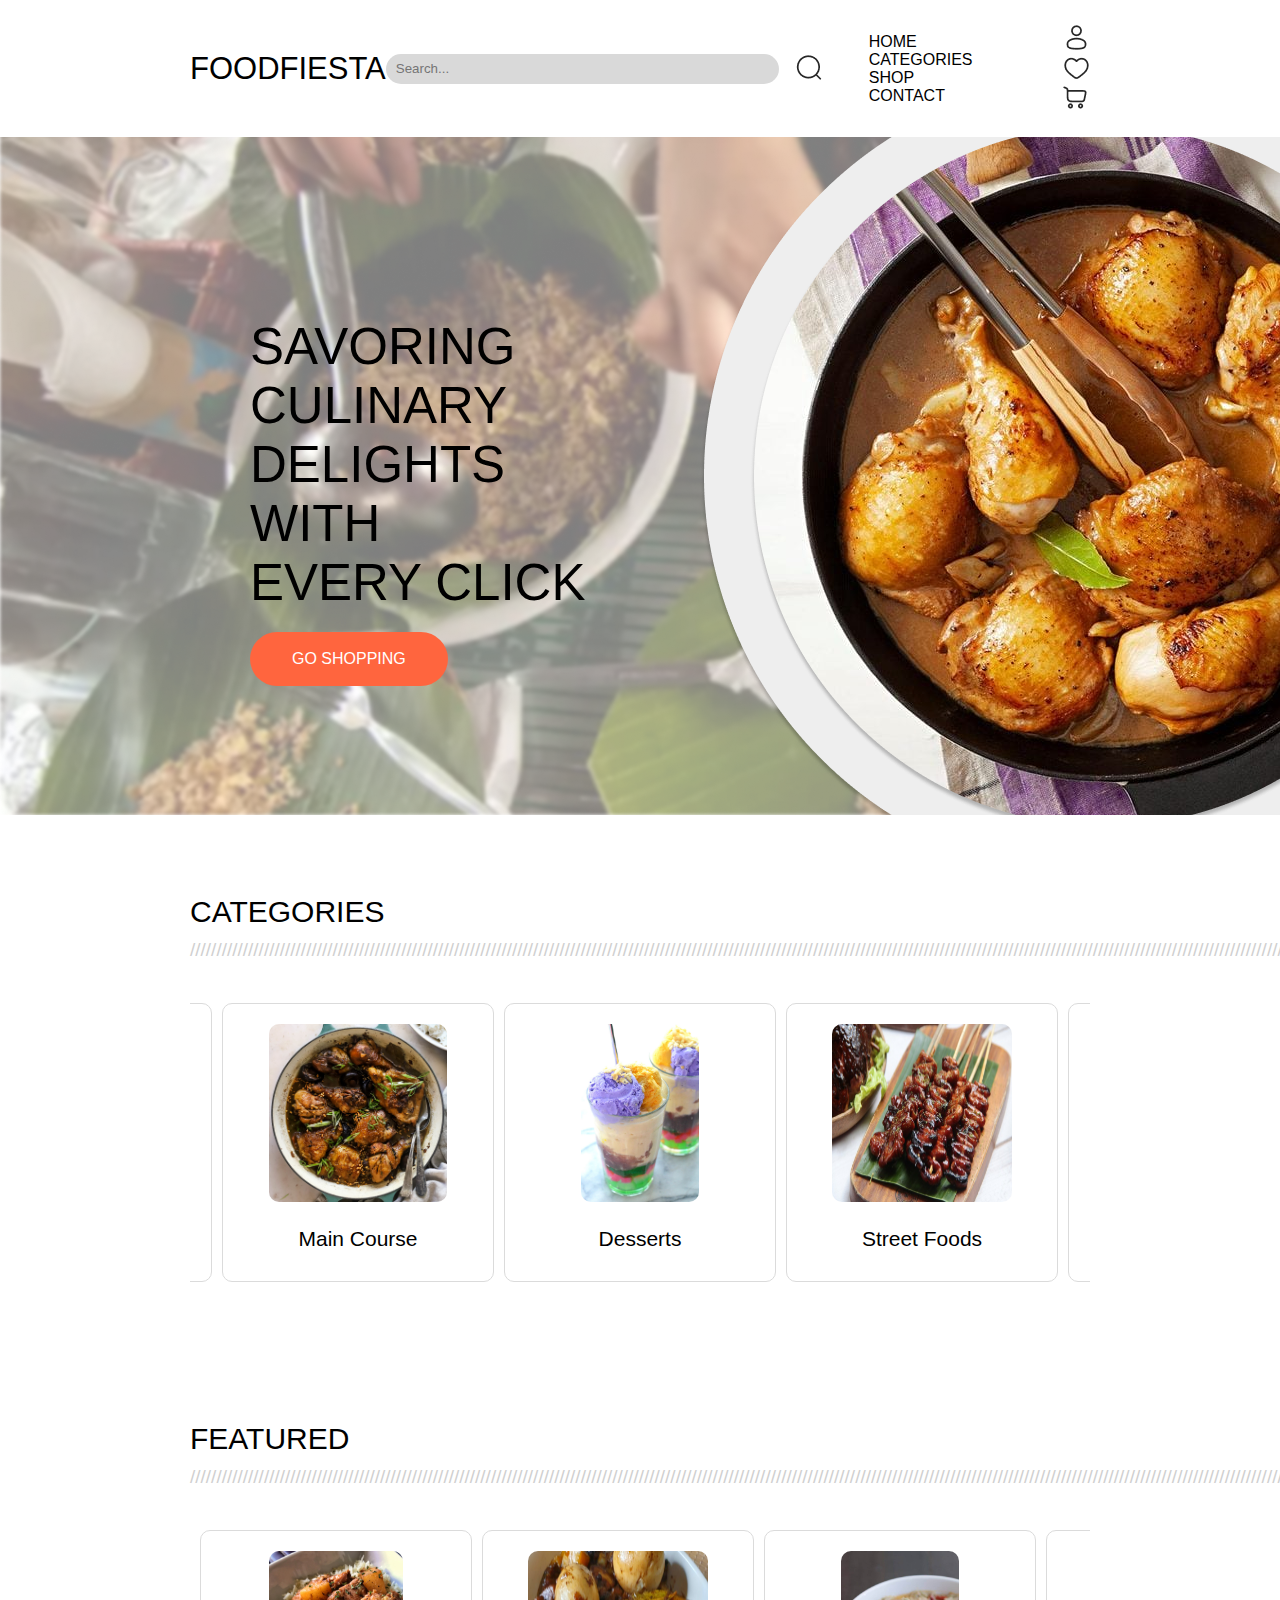
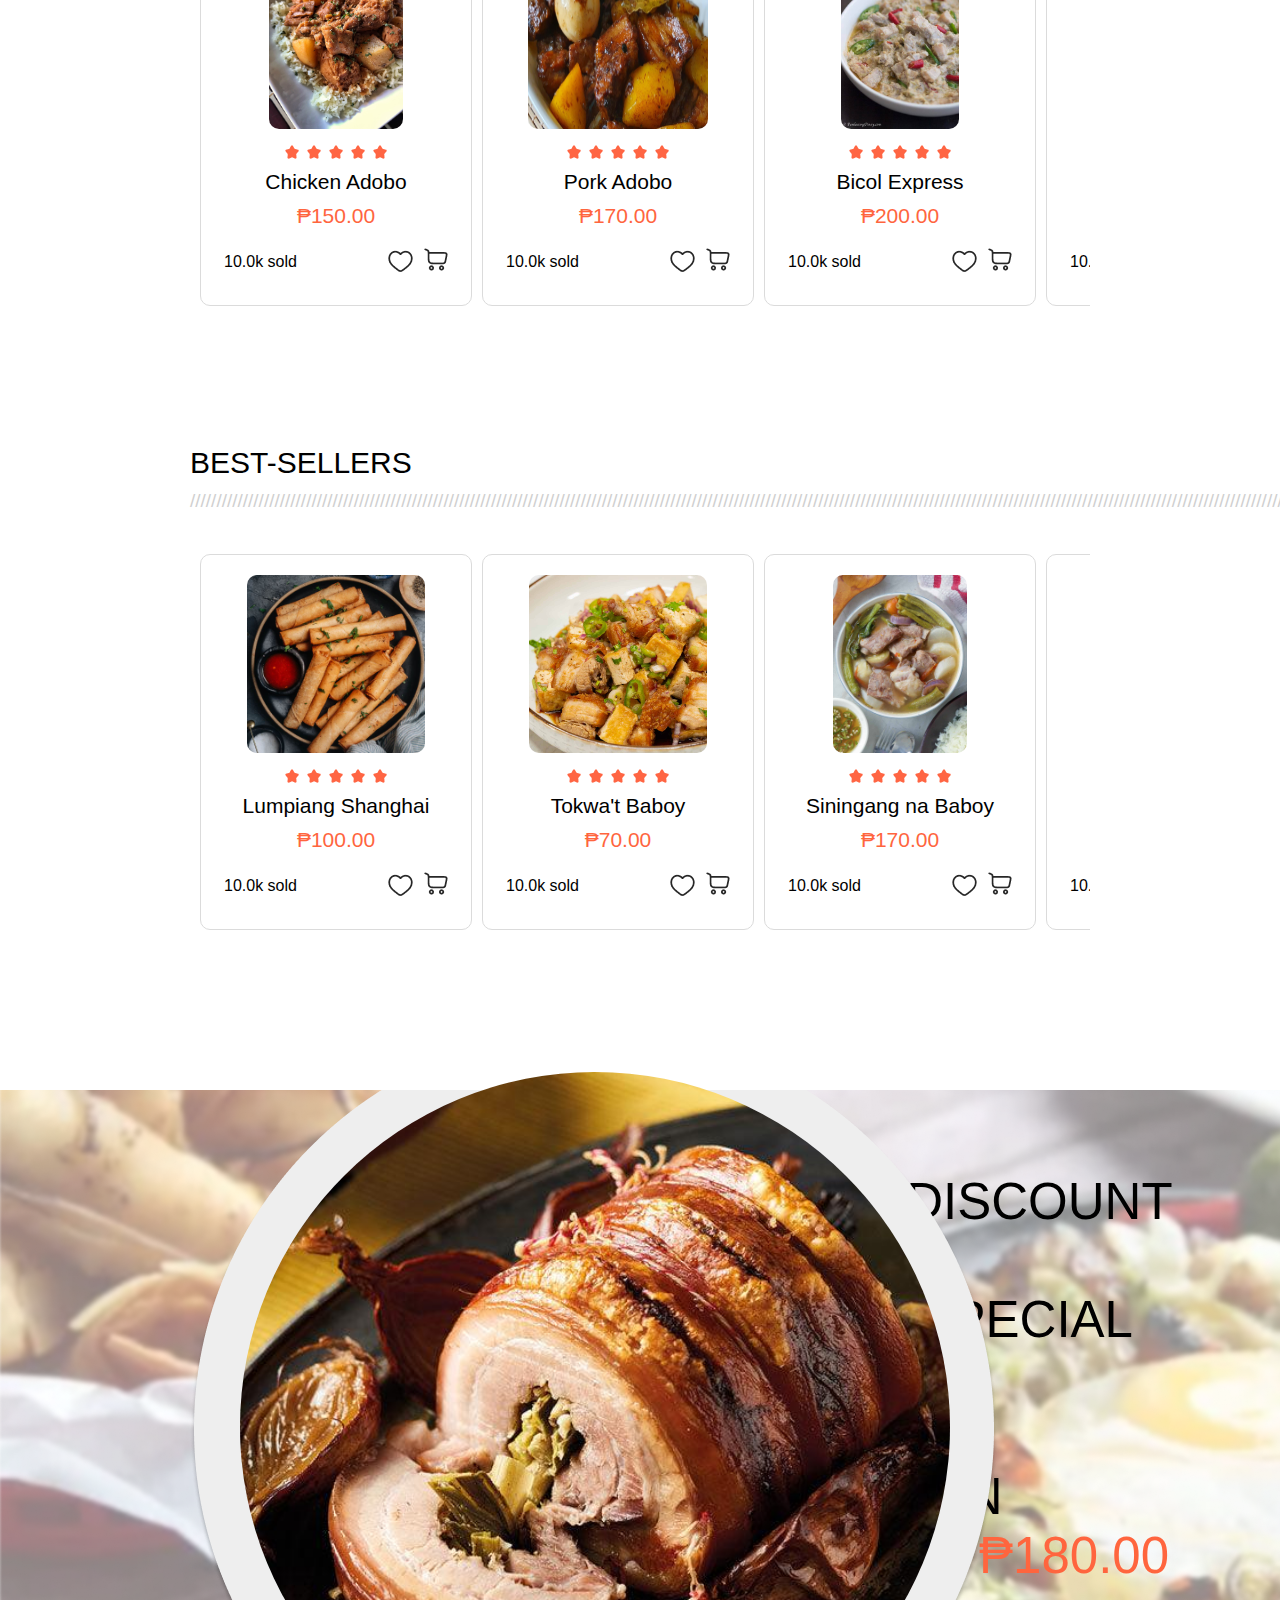
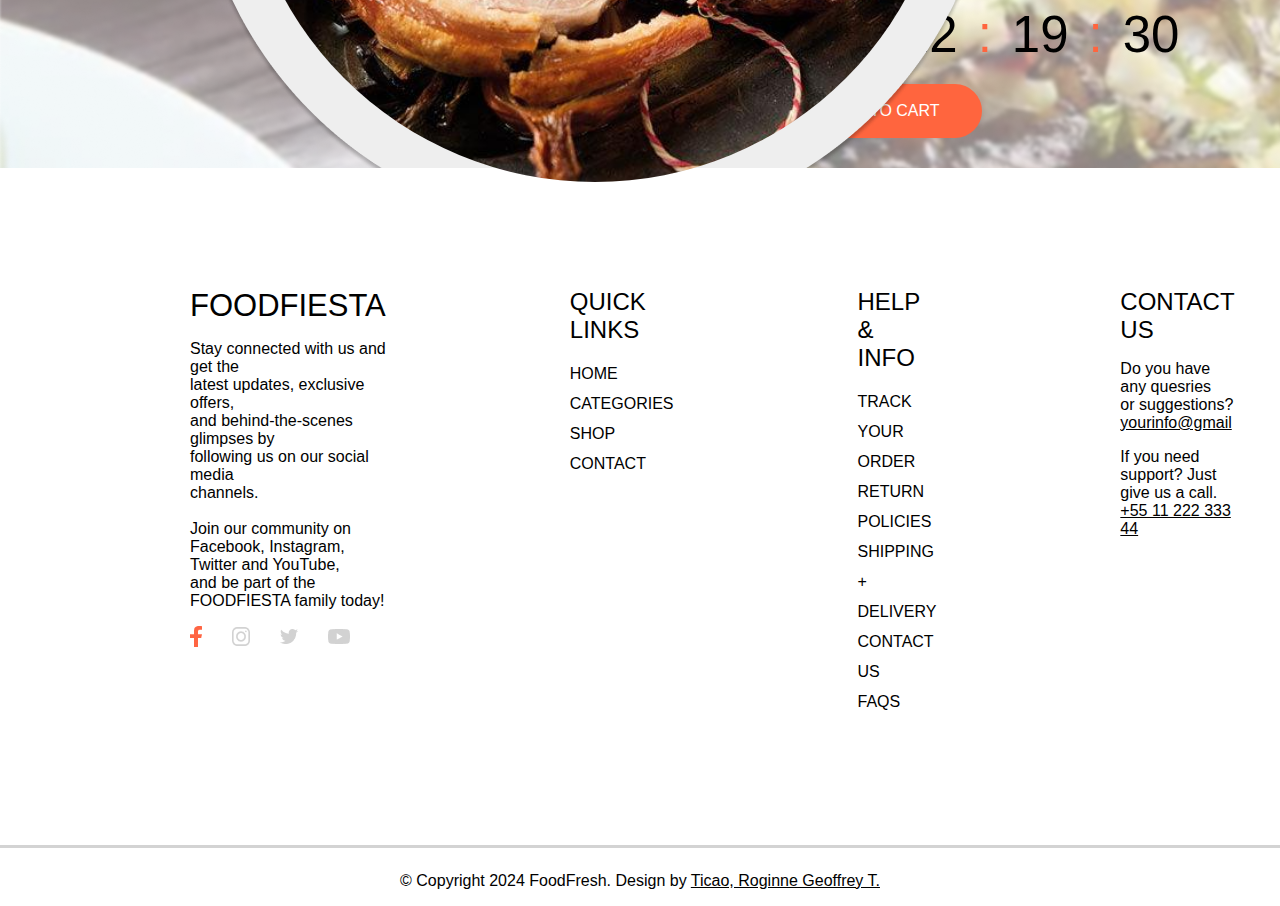
==== index.html @ 88f3a6f5 "Add files via upload" ====
<!DOCTYPE html>
<html lang="en">
<head>
    <meta charset="UTF-8">
    <meta name="viewport" content="width=device-width, initial-scale=1.0">
    <title>FoodFiesta/Homepage - Ticao</title>

    <link rel="stylesheet" href="HomePage.css">
</head>

<body>
	<nav class="navbar">
		<div class="navdiv">
			<div class="logo"><a href="index.html"><b>FOOD</b>FIESTA</a></div>
				<div class = "search-bar">
					<input type="text" placeholder="Search..." name="search" class="search-input">
					<button type="submit" class = "search-Button">
						<img src="ECommerce Assets\magnifier.png" alt="searchButton">
					</button>
				</div>
				<ul class="navLinks">
					<li><a href="index.html">HOME</a></li>
					<li><a href="#Categories">CATEGORIES</a></li>
					<li><a href="Shop.html">SHOP</a></li>
					<li><a href="#Contact">CONTACT</a></li>
				</ul>

		<div class = "buttons">
			<ul>
				<a href="UserAccount.html">
					<img src="ECommerce Assets\userAccount.png" alt="userButton">
				</a>
				<a href="Heart.html">
					<img src="ECommerce Assets\heart.png" alt="heartButton">
				</a>
				<a href="Cart.html">
					<img src="ECommerce Assets\add to cart.png" alt="cartButton">
				</a>
			</ul>
		</div>
		</div>
	</nav>

	<div class="container">
		<div class="banner">
			<div class="text">
				<p>SAVORING CULINARY<br>DELIGHTS WITH<br>EVERY CLICK</p>
				<a href= "Shop.html" class="goShopping">GO SHOPPING</a>
				
			</div>
			<div class="plate-container">
				<img src="ECommerce Assets\white circle.png" class="whiteCircle" alt="whiteCircle">
				<img src="ECommerce Assets\manok.png" class="plate-style" alt="plate" id="rotating">
			</div>
		</div>
	</div>
	
	<div class="scrollables" >
		<section class="padding" id = "Categories">
			<p>CATEGORIES <span class="slashes">////////////////////////////////////////////////////////////////////////////////////////////////////////////////////////////////////////////////////////////////////////////////////////////////////////////////////////////////////////////////////////////////</span></p>
				<span class="slides categories">
					<a href="Shop.html#appetizers" id = "pop">
						<div>
							<img src="ECommerce Assets\APPETIZER\lumpiang-shanghai.jpg"  class="images">
							<p class = "names">Appetizers</p>
							<div class="popup">
								<b>APPETIZERS</b>
								Explore a vibrant array of<br>
								Filipino appetizers, each bite<br>
								offering a burst of flavor and<br>
								tradition, perfect for tantalizing<br>
								your taste buds.
							</div>
						</div>
					</a>
					<a href="Shop.html#mainCourse" id = "pop">
						<div>
							<img src="ECommerce Assets\MAIN COURSE\chicken-adobo.jpeg"  class="images">
							<p class = "names">Main Course</p>
							<div class="popup">
								<b>MAIN COURSE</b>
								Indulge in the rich and comforting<br>
								flavors of Filipino main courses,<br>
								where every dish is a celebration of<br>
								home-cooked goodness and culinary<br>
								heritage, ensuring a satisfying dining<br>
								experience.
							</div>
						</div>
					</a>
					<a href="Shop.html#desserts" id = pop>
						<div>
							<img src="ECommerce Assets\DESSERTS\halo-halo.jpg"  class="images">
							<p class = "names">Desserts</p>
							<div class="popup">
								<b>DESSERTS</b>
								Treat yourself to delightful<br>
								Filipino desserts, where every spoonful<br>
								is a journey through sweetness and<br>
								creativity, adding a touch of indulgence<br>
								to your day.
							</div>
						</div>
					</a>
					<a href="Shop.html#streetFoods" id = "pop">
						<div>
							<img src="ECommerce Assets\STREET FOODS\isaw.jpg" class="images">
							<p class = "names">Street Foods</p>
							<div class="popup">
								<b>STREET FOODS</b>
								Experience the lively world of Filipino<br>
								street foods, where each bite offers a<br>
								savory adventure through bustling markets<br>
								and flavorful delights, perfect for<br>
								satisfying your cravings on the go.
							</div>
						</div>
					</a>
					<a href="Shop.html#specialties" id = "pop">
						<div>
							<img src="ECommerce Assets\SPECIALTIES\bicol-express.jpg"  class="images">
							<p class = "names">Specialties</p>
							<div class="popup">
								<b>SPECIALTIES</b>
								Explore Filipino culinary delights with<br>
								our specialties, each offering a taste of<br>
								the diverse flavors and textures that<br>
								define the cuisine of the Philippines.
							</div>
						</div>
					</a>
				</span>
		</section>
		<section class="padding">
			<p>FEATURED<span class="slashes">//////////////////////////////////////////////////////////////////////////////////////////////////////////////////////////////////////////////////////////////////////////////////////////////////////////////////////////////////////////////////////////////////////</span></p>
				<span class="slides horizontalScrolling">
					<div>
						<img src="ECommerce Assets\SPECIALTIES\chicken-adobo.jpeg" class="images">
						<img src="ECommerce Assets\stars.png" class="stars">
						<p class = "names">Chicken Adobo</p>
						<p class = "prices">₱150.00</p>
						<p class="soldWithCart">
							10.0k sold
							<img src="ECommerce Assets/heart.png" class="wishlist">
							<a href = "Cart.html"><img src="ECommerce Assets\add to cart.png"></a>
						</p>
					</div>
					<div>
						<img src="ECommerce Assets\SPECIALTIES\pork-adobo.jpg" class="images">
						<img src="ECommerce Assets\stars.png" class="stars">
						<p class = "names">Pork Adobo</p>
						<p class = "prices">₱170.00</p>
						<p class="soldWithCart">
							10.0k sold
							<img src="ECommerce Assets/heart.png" class="wishlist">
							<a href = "Cart.html"><img src="ECommerce Assets\add to cart.png"></a>
						</p>
					</div>
					<div>
						<img src="ECommerce Assets\SPECIALTIES\bicol-express.jpg" class="images">
						<img src="ECommerce Assets\stars.png" class="stars">
						<p class = "names">Bicol Express</p>
						<p class = "prices">₱200.00</p>
						<p class="soldWithCart">
							10.0k sold
							<img src="ECommerce Assets/heart.png" class="wishlist">
							<a href = "Cart.html"><img src="ECommerce Assets\add to cart.png"></a>
						</p>
					</div>
					<div>
						<img src="ECommerce Assets\SPECIALTIES\laing.jpg" class="images">
						<img src="ECommerce Assets\stars.png" class="stars">
						<p class = "names">Laing</p>
						<p class = "prices">₱180.00</p>
						<p class="soldWithCart">
							10.0k sold
							<img src="ECommerce Assets/heart.png" class="wishlist">
							<a href = "Cart.html"><img src="ECommerce Assets\add to cart.png"></a>
						</p>
					</div>
					<div>
						<img src="ECommerce Assets\SPECIALTIES\lechon-kawali.jpg" class="images">
						<img src="ECommerce Assets\stars.png" class="stars">
						<p class = "names">Lechon Kawali</p>
						<p class = "prices">₱230.00</p>
						<p class="soldWithCart">
							10.0k sold
							<img src="ECommerce Assets/heart.png" class="wishlist">
							<a href = "Cart.html"><img src="ECommerce Assets\add to cart.png"></a>
						</p>
					</div>
					<div>
						<img src="ECommerce Assets\SPECIALTIES\chicken-adobo.jpeg" class="images">
						<img src="ECommerce Assets\stars.png" class="stars">
						<p class = "names">Chicken Adobo</p>
						<p class = "prices">₱150.00</p>
						<p class="soldWithCart">
							10.0k sold
							<img src="ECommerce Assets/heart.png" class="wishlist">
							<a href = "Cart.html"><img src="ECommerce Assets\add to cart.png"></a>
						</p>
					</div>
					<div>
						<img src="ECommerce Assets\SPECIALTIES\pork-adobo.jpg" class="images">
						<img src="ECommerce Assets\stars.png" class="stars">
						<p class = "names">Pork Adobo</p>
						<p class = "prices">₱170.00</p>
						<p class="soldWithCart">
							10.0k sold
							<img src="ECommerce Assets/heart.png" class="wishlist">
							<a href = "Cart.html"><img src="ECommerce Assets\add to cart.png"></a>
						</p>
					</div>
					<div>
						<img src="ECommerce Assets\SPECIALTIES\bicol-express.jpg" class="images">
						<img src="ECommerce Assets\stars.png" class="stars">
						<p class = "names">Bicol Express</p>
						<p class = "prices">₱200.00</p>
						<p class="soldWithCart">
							10.0k sold
							<img src="ECommerce Assets/heart.png" class="wishlist">
							<a href = "Cart.html"><img src="ECommerce Assets\add to cart.png"></a>
						</p>
					</div>
					<div>
						<img src="ECommerce Assets\SPECIALTIES\laing.jpg" class="images">
						<img src="ECommerce Assets\stars.png" class="stars">
						<p class = "names">Laing</p>
						<p class = "prices">₱180.00</p>
						<p class="soldWithCart">
							10.0k sold
							<img src="ECommerce Assets/heart.png" class="wishlist">
							<a href = "Cart.html"><img src="ECommerce Assets\add to cart.png"></a>
						</p>
					</div>
					<div>
						<img src="ECommerce Assets\SPECIALTIES\lechon-kawali.jpg" class="images">
						<img src="ECommerce Assets\stars.png" class="stars">
						<p class = "names">Lechon Kawali</p>
						<p class = "prices">₱230.00</p>
						<p class="soldWithCart">
							10.0k sold
							<img src="ECommerce Assets/heart.png" class="wishlist">
							<a href = "Cart.html"><img src="ECommerce Assets\add to cart.png"></a>
						</p>
					</div>
				</span>
		</section>

		<section class="padding">
			<p>BEST-SELLERS <span class="slashes">///////////////////////////////////////////////////////////////////////////////////////////////////////////////////////////////////////////////////////////////////////////////////////////////////////////////////////////////////////////////////////////</span></p>
				<span class="slides horizontalScrolling">
					<div>
						<img src="ECommerce Assets\APPETIZER\lumpiang-shanghai.jpg" class="images">
						<img src="ECommerce Assets\stars.png" class="stars">
						<p class = "names">Lumpiang Shanghai</p>
						<p class = "prices">₱100.00</p>
						<p class="soldWithCart">
							10.0k sold
							<img src="ECommerce Assets/heart.png" class="wishlist">
							<a href = "Cart.html"><img src="ECommerce Assets\add to cart.png"></a>
						</p>
					</div>
					<div>
						<img src="ECommerce Assets\APPETIZER\tokwat-baboy.jpg"  class="images">
						<img src="ECommerce Assets\stars.png" class="stars">
						<p class = "names">Tokwa't Baboy</p>
						<p class = "prices">₱70.00</p>
						<p class="soldWithCart">
							10.0k sold
							<img src="ECommerce Assets/heart.png" class="wishlist">
							<a href = "Cart.html"><img src="ECommerce Assets\add to cart.png"></a>
						</p>
					</div>
					<div>
						<img src="ECommerce Assets\MAIN COURSE\sinigang-baboy.jpg"  class="images">
						<img src="ECommerce Assets\stars.png" class="stars">
						<p class = "names">Siningang na Baboy</p>
						<p class = "prices">₱170.00</p>
						<p class="soldWithCart">
							10.0k sold
							<img src="ECommerce Assets/heart.png" class="wishlist">
							<a href = "Cart.html"><img src="ECommerce Assets\add to cart.png"></a>
						</p>
					</div>
					<div>
						<img src="ECommerce Assets\MAIN COURSE\kare-kare.jpg"  class="images">
						<img src="ECommerce Assets\stars.png" class="stars">
						<p class = "names">Kare-Kare</p>
						<p class = "prices">₱200.00</p>
						<p class="soldWithCart">
							10.0k sold
							<img src="ECommerce Assets/heart.png" class="wishlist">
							<a href = "Cart.html"><img src="ECommerce Assets\add to cart.png"></a>
						</p>
					</div>
					<div>
						<img src="ECommerce Assets\DESSERTS\halo-halo.jpg" class="images">
						<img src="ECommerce Assets\stars.png" class="stars">
						<p class = "names">Halo-halo</p>
						<p class = "prices">₱100.00</p>
						<p class="soldWithCart">
							10.0k sold
							<img src="ECommerce Assets/heart.png" class="wishlist">
							<a href = "Cart.html"><img src="ECommerce Assets\add to cart.png"></a>
						</p>
					</div>
					<div>
						<img src="ECommerce Assets\DESSERTS\leche-flan.jpg"  class="images">
						<img src="ECommerce Assets\stars.png" class="stars">
						<p class = "names">Leche flan</p>
						<p class = "prices">70.00</p>
						<p class="soldWithCart">
							10.0k sold
							<img src="ECommerce Assets/heart.png" class="wishlist">
							<a href = "Cart.html"><img src="ECommerce Assets\add to cart.png"></a>
						</p>
					</div>
					<div>
						<img src="ECommerce Assets\STREET FOODS\isaw.jpg"  class="images">
						<img src="ECommerce Assets\stars.png" class="stars">
						<p class = "names">Isaw</p>
						<p class = "prices">₱15.00 (per skewer)</p>
						<p class="soldWithCart">
							10.0k sold
							<img src="ECommerce Assets/heart.png" class="wishlist">
							<a href = "Cart.html"><img src="ECommerce Assets\add to cart.png"></a>
						</p>
					</div>
					<div>
						<img src="ECommerce Assets\STREET FOODS\fishball.jpg"  class="images">
						<img src="ECommerce Assets\stars.png" class="stars">
						<p class = "names">Fish balls</p>
						<p class = "prices">₱10.00 (per skewer)</p>
						<p class="soldWithCart">
							10.0k sold
							<img src="ECommerce Assets/heart.png" class="wishlist">
							<a href = "Cart.html"><img src="ECommerce Assets\add to cart.png"></a>
						</p>
					</div>
				</span>
		</section>
	</div>

	<div class="container">
		<div class="banner discount">
			<div class="plate-container">
				<img src="ECommerce Assets\white circle.png" class="whiteCircle" alt="whiteCircle">
				<img src="ECommerce Assets\MAIN COURSE\lechon.jpg" class="discount-plate" alt="plate" id="rotating">
			</div>
			<div class="text discountText">
				<p>30% DISCOUNT ON<br>OUR SPECIAL DISH<br><br>
					<b>LECHON</b><br>
					<span class="originalPrice">₱200.00</span><span class="discountedPrice">₱180.00</span>
					</p>
				<p class = "countdown">21<span class = "orangeColons">:</span>22<span class = "orangeColons">:</span>19<span class = "orangeColons">:</span>30</p>
				<a href="Cart.html" class="goShopping">ADD TO CART</a>
			</div>
		</div>

		<footer class = "foot">
			<div>
				<div class="logo"><a href="#"><b>FOOD</b>FIESTA</a></div>
				<p>Stay connected with us and get the<br>
					latest updates, exclusive offers,<br>
					and behind-the-scenes glimpses by<br>
					following us on our social media<br>
					channels.<br><br>
					Join our community on<br>
					Facebook, Instagram, Twitter and YouTube,<br>
					and be part of the FOODFIESTA family today!</p>
					<img src="ECommerce Assets\Newsletter & Socials.png" alt="socialMediaIcons">
			</div>
			<div class="quickLinks">
				<h2>QUICK LINKS</h2>
					<a href="index.html">HOME</a>
					<a href="index.html#Categories">CATEGORIES</a>
					<a href="Shop.html">SHOP</a>
					<a href="#Contact">CONTACT</a>
			</div>
			<div class="quickLinks">
				<h2>HELP & INFO</h2>
					<a href="#TrackYourOrder">TRACK YOUR ORDER</a>
					<a href="#ReturnPolicies">RETURN POLICIES</a>
					<a href="#Shipping+Delivery">SHIPPING + DELIVERY</a>
					<a href="#ContactUs">CONTACT US</a>
					<a href="#Faqs">FAQS</a>
			</div>

			<div class="contactSection">
				<h2>CONTACT US</h2>
					<p>Do you have any quesries<br>
						or suggestions?<br>
						<a href="#yourinfo@gmail.com"><u>yourinfo@gmail</u></a>
					</p>

					<p>If you need support? Just<br>
						give us a call.<br>
						<a href="#LandlineNumber"><u>+55 11 222 333 44</u></a>
					</p>
			</div>
		</footer>

		<div class = "copyright">
			<hr>
			<p>© Copyright 2024 FoodFresh. Design by <a href="#author">Ticao, Roginne Geoffrey T.</a></p>
		</div>
	</div>

</body>


</html>
---- HomePage.css ----
*{
    text-decoration: none;
    scroll-behavior: smooth;
}


body {
    background-color: white;
    margin: 0;
    padding: 0;
    font-family: Montserrat, sans-serif;
}

.navbar{
    padding-right: 15px;
    padding-left: 15px;
    padding: 8px 190px;
}

.navdiv{
    display: flex;
    align-items: center;
    justify-content: space-between;
}

.logo a{
    font-size: 31px;
    color: rgb(0, 0, 0);
    letter-spacing: 9%;
    font-weight:300;
    transition: 0.3s ease;
}

.logo a:hover {
    color:rgb(255, 101, 62);
}

.navLinks li{
    list-style: none;
    display: inline-block;
    padding-right: 50px;
}

.navLinks li a{
    color: rgb(0, 0, 0);
    font-size: 16px;
    transition: 0.3s ease;
    letter-spacing: 9%;
}

.navLinks li a:hover {
    padding: 5px;
    border-radius: 25px;
    background-color: rgb(255, 101, 62);
}

.search-bar {
    display: flex;
    justify-content: center;
    align-items: center;
    gap: 10px;
}

.search-input {
    letter-spacing: 6%;
    border-radius: 25px;
    padding: 10px;
    width: 373px;
    height: 10px;
    border: none;
    background-color: rgb(217, 217, 217);
    font-family: Montserrat, sans-serif;
}

.search-input:focus {
    outline: none;
}


.buttons img {
    margin-right: 20px;
    transition: 0.3s ease;
}

.buttons img:hover {
    filter: invert(1);
    background-color: rgb(0, 154, 193);
    padding: 2px;
    border-radius: 50px;
}

.search-Button {
    text-decoration: none;
    border: none;
    background: none;
    cursor: pointer;
    transition: 0.3s ease;
}

.search-Button:hover {
    color: rgb(208, 208, 208);
}

.container {
    display: flex;
    flex-direction: column;
}

.banner {
    font-weight:300;
    width: 100%;
    height: 678px;
    background-image: url('ECommerce Assets/first image.png');
    background-repeat: no-repeat;
    display: flex;
    flex-direction: row;
    padding: 0 190px;
    box-sizing: border-box;
}

.text {
    font-size: 51px;
    letter-spacing: 6%;
    display: flex;
    justify-content: center;
    align-items: flex-start;
    padding: 0px 60px;
    flex-direction: column;
    position: relative;
    flex: 1;
}

.text p {
    margin-bottom: 20px;
}

.goShopping {
    display: block;
    background-color: rgb(255, 101, 62);
    padding: 18px 42px;
    border-radius: 200px;
    font-size: 16px;
    letter-spacing: 9%;
    text-decoration: none;
    color: white;
    transition: 0.3s ease;
}

.goShopping:hover {
    padding: 25px 50px;
    font-size: 20px;
}

.plate-container {
    position: relative;
    width: 500px;
    height: 500px;
    z-index: 2;
    flex: 1;
}

.whiteCircle {
    position: absolute;
    z-index: 1;
}

.plate-style {
    position: absolute;
    left: 50px;
    z-index: 2;
}

.discount-plate {
    position: absolute;
    left: 50px;
    top: -18px;
    height: 710px;
    width: 710px;
    z-index: 3;
    border-radius: 50%;
    
}

#rotating {
    animation: rotate 30s linear infinite;
}

@keyframes rotate {
    from {
        transform: rotate(360deg);
    } to {
        transform: rotate(0deg);
    }
}
.scrollables {
    font-weight:300;
    display: flex;
    flex-direction: column;
    padding: 50px 190px;
    letter-spacing: 6%;
    font-size: 30px;
}

.padding {
    padding-bottom: 100px;
}

.slashes {
    color: rgb(208, 208, 208);
    letter-spacing: 6%;
    font-size: 19px;
    display: inline-block;
    align-items: center;
    justify-content: center;
}

.slides {
    display: flex;
    gap: 10px;
    padding: 10px;
    box-sizing: border-box;
    justify-content: center;
    align-items: center;
    overflow-x: auto;
    white-space: nowrap;  /* Added this line */
}

.slides div {
    min-width: 250px;  /* Changed from width to min-width */
    background-color: white;
    border: 1px solid rgb(219, 219, 219);
    display: flex;
    justify-content: center;
    align-items: center;
    flex-direction: column;
    border-radius: 10px;
    padding: 20px 10px;
    transition: 0.3s ease;
}


.images {
    max-width: 180px;
    height: 178px;
    border-radius: 10px;
}

.names{
    display: flex;
    font-size: 21px;
    margin: 25px 0;
    color: black;
}

.stars {
    padding-top: 15px;
    width: 104px;
    height: 16px;
    transition: 0.3s ease;
}

.soldWithCart {
    display: flex;
    font-size: 16px;
    gap: 10px;
    align-items: center;
}

.wishlist {
    margin-left: 80px;
}

.soldWithCart img {
    transition: 0.3s ease;
}

.slides div:hover {
    background-color: rgb(255, 101, 62);
    p {
        color: white;
    }
    .stars {
        filter: grayscale(1) brightness(1000%);
    }
    .soldWithCart img {
        filter: invert(1);
    }
}

.soldWithCart img:hover {
    background-color: rgb(122, 255, 255);
    border-radius: 50px;
    padding: 5px;
}

.categories p {
    padding-bottom: 10px;
    margin-bottom: 0;
}

.horizontalScrolling {
    justify-content: flex-start;
    box-sizing: border-box;

    .prices {
        margin-top: 0;
    }
    
    p {
        margin: 10px 0;
    }
}

.prices {
    display: flex;
    color: rgb(255, 101, 62);
    font-size: 21px;
    margin-top: 10px;
}

/*discount banner*/
.discount {
    background-image: url('ECommerce Assets/second image of home page.png');
}

.discountText {
    left: 150px;
}

.orangeColons {
    color: rgb(255, 101, 62);
    padding: 0 20px;
}

.originalPrice {
    text-decoration: line-through 2px;
    padding-right: 40px;
    font-size: 40px;
    color: gray;
}

.discountedPrice {
    color: rgb(255, 101, 62);
}

.countdown {
    font-weight: 500;
    margin-top: 0;
    margin-bottom: 20px;
}

.foot {
    display: flex;
    flex-direction: row;
    padding: 0px 190px;
    margin: 120px 0;
    gap: 184px;
    justify-content: flex-start;
    
    a:hover {
        color: rgb(255, 101, 62);
    }
}

.quickLinks {
    text-decoration: none;
    list-style-type: none;
    h2 {
        margin-top: 0;
        margin-bottom: 15px;
        font-weight: 300;
    }
}

.quickLinks a {
    display: flex;
    color: black;
    line-height: 30px;
    transition: 0.3s ease;
}

.contactSection {
    color: black;

    h2 {
        margin-top: 0;
        margin-bottom: 15px;
        font-weight: 300;
        text-decoration: none;
    }

    a {
        text-decoration: underline;
        color: black;
    }
}

.copyright {
    display: flex;
    justify-content: center;
    align-items: center;
    flex-direction: column;
    

    hr {
        width: 100%;
        height: 3px;
        border: none;
        background-color: lightgray;
    }
    
    a {
        text-decoration: underline;
        color: black;
        transition: 0.3s ease;
    }

    a:hover {
        color: rgb(255, 101, 62);;
    }
}

.popup {
    position: absolute;
    z-index: 1;
    opacity: 0;
    margin-bottom: 10px;
    color: black;
    font-size: 20px;
}

.popup:hover {
    color: white;
}

#pop:hover .popup {
    opacity: 1; /* Set opacity to 1 when displayed */
}
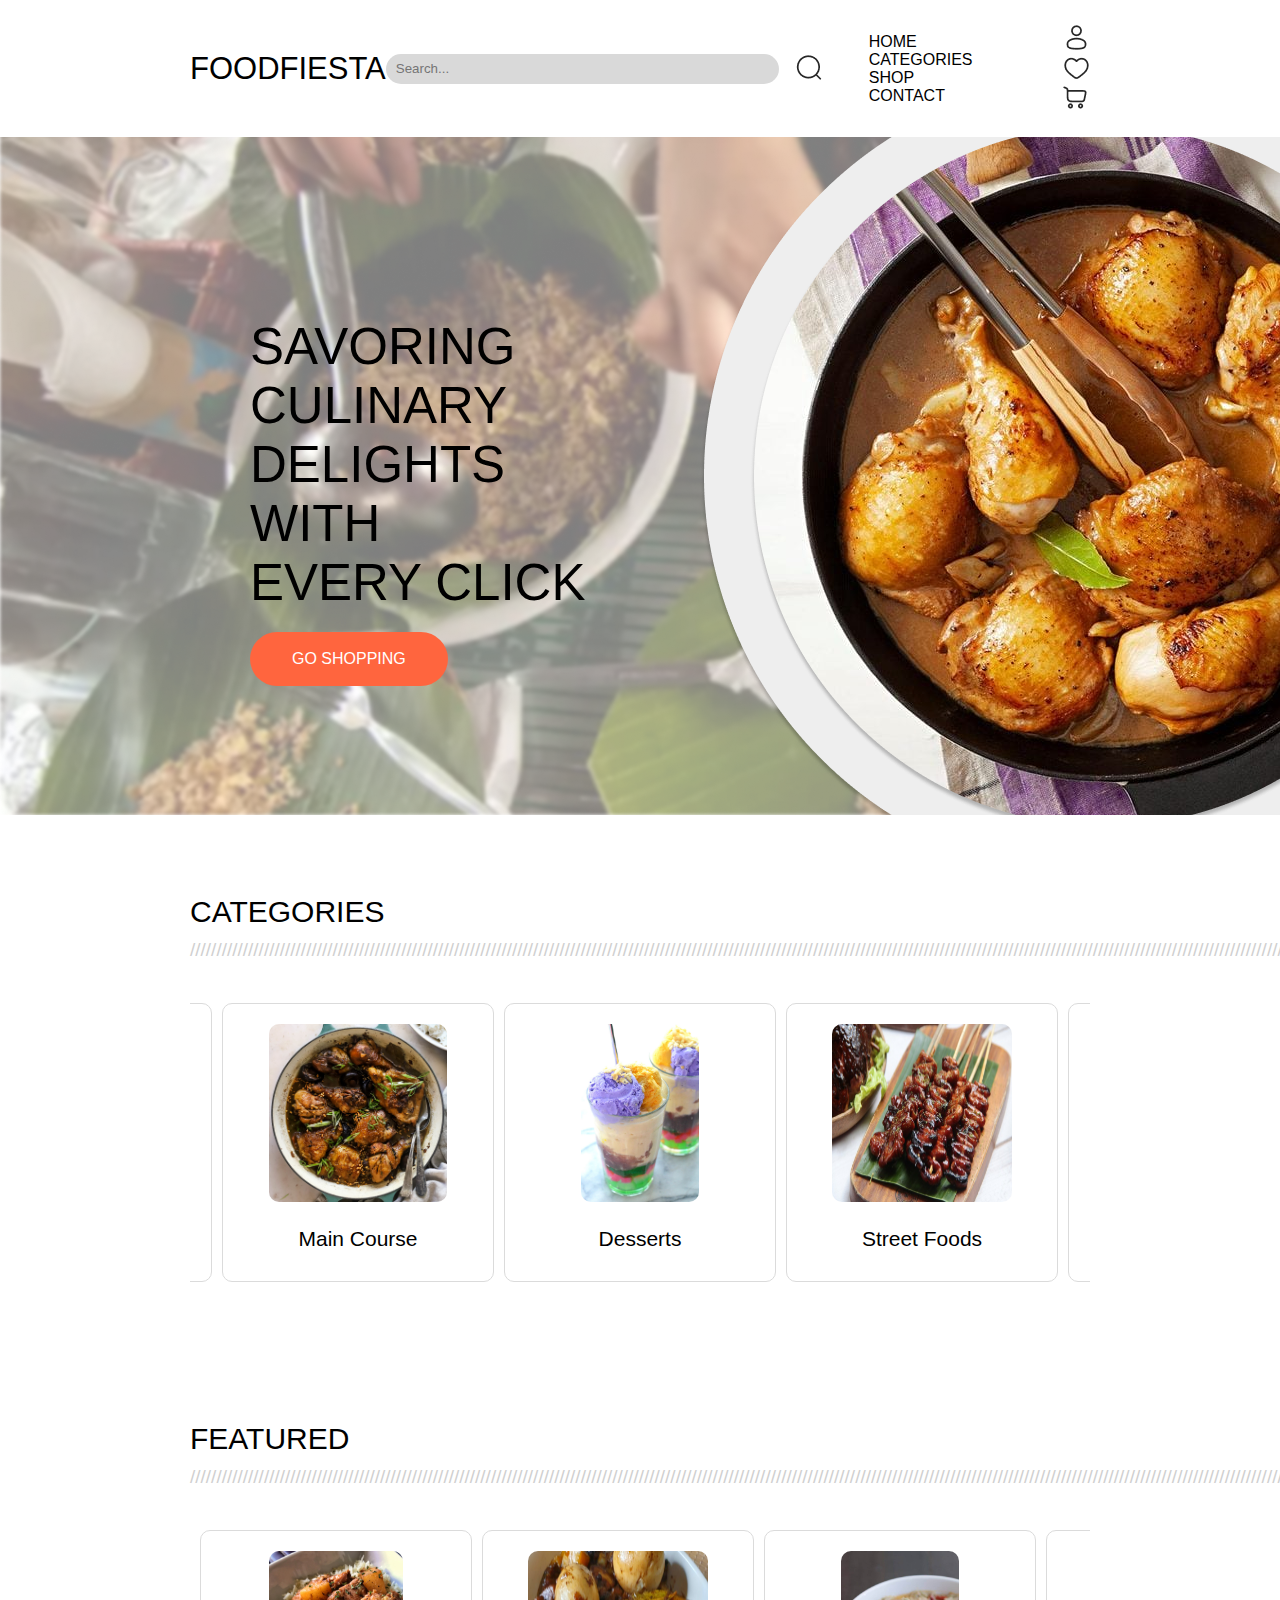
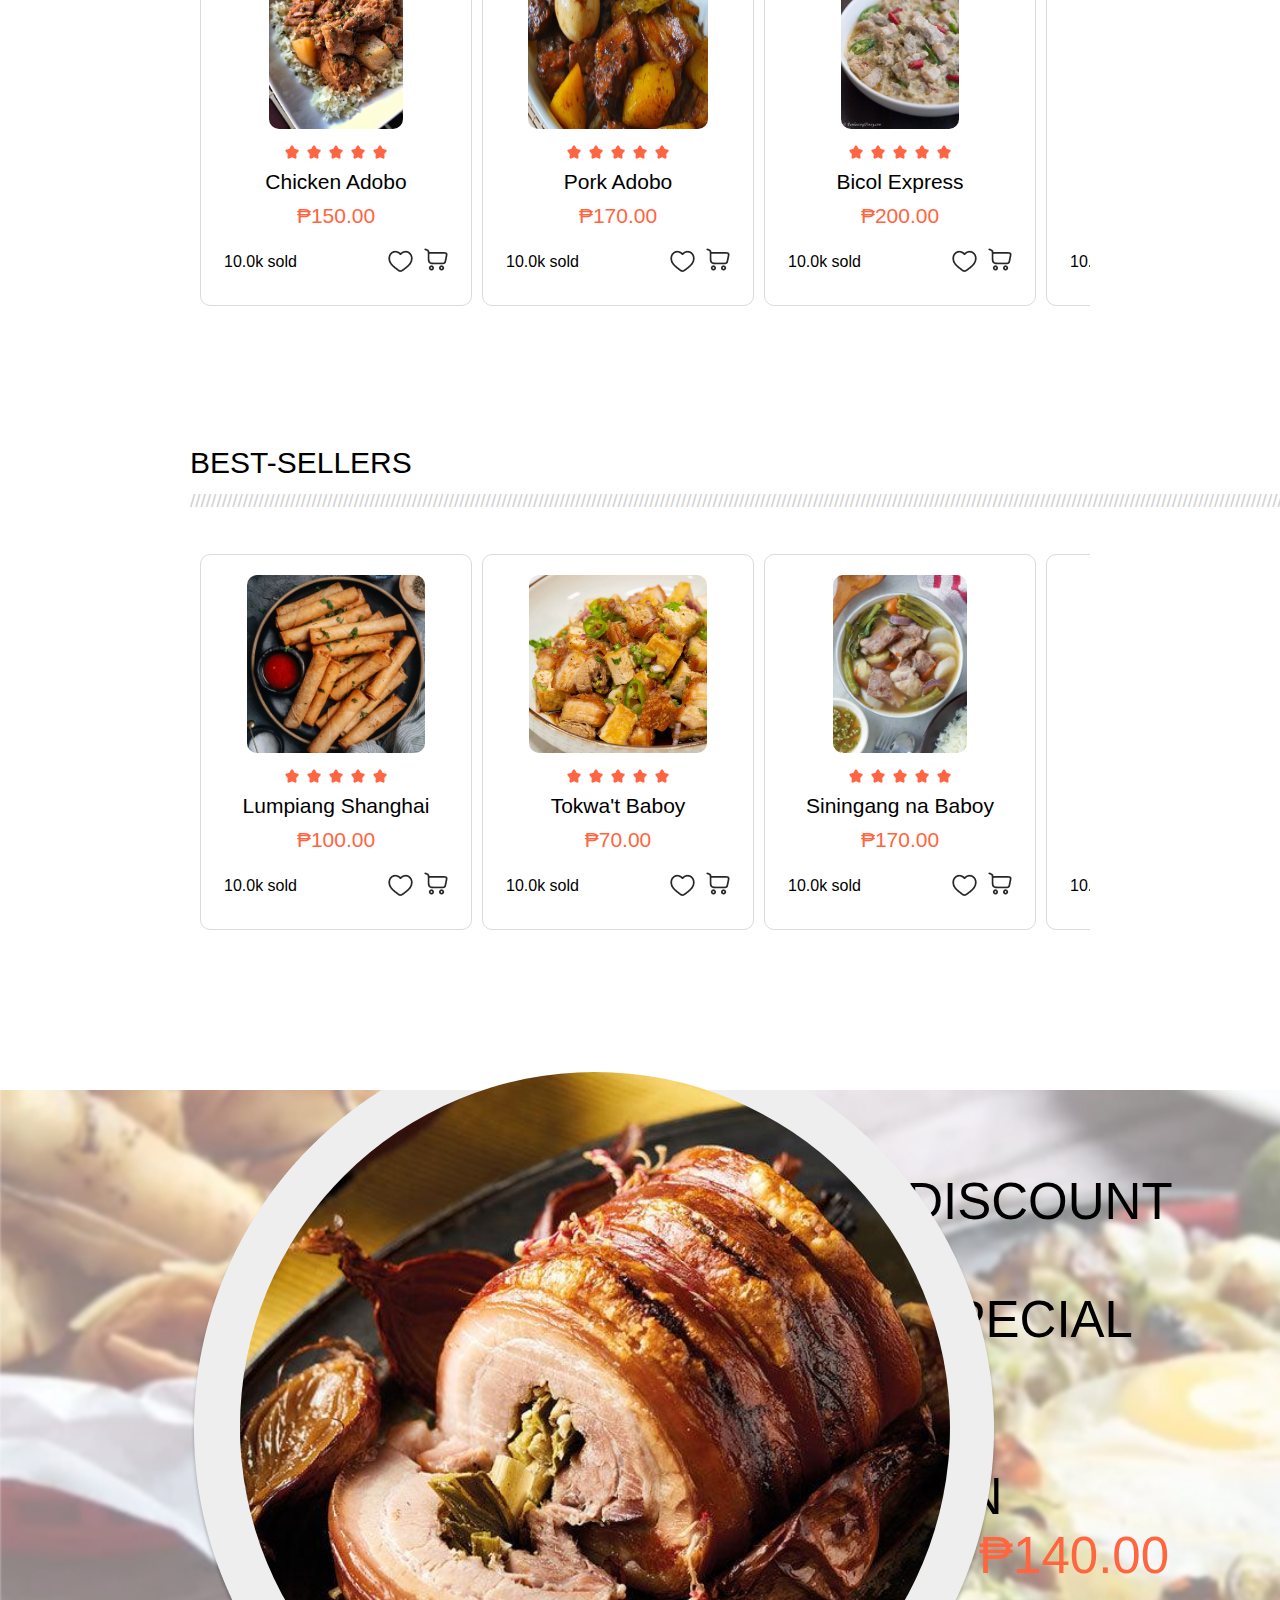
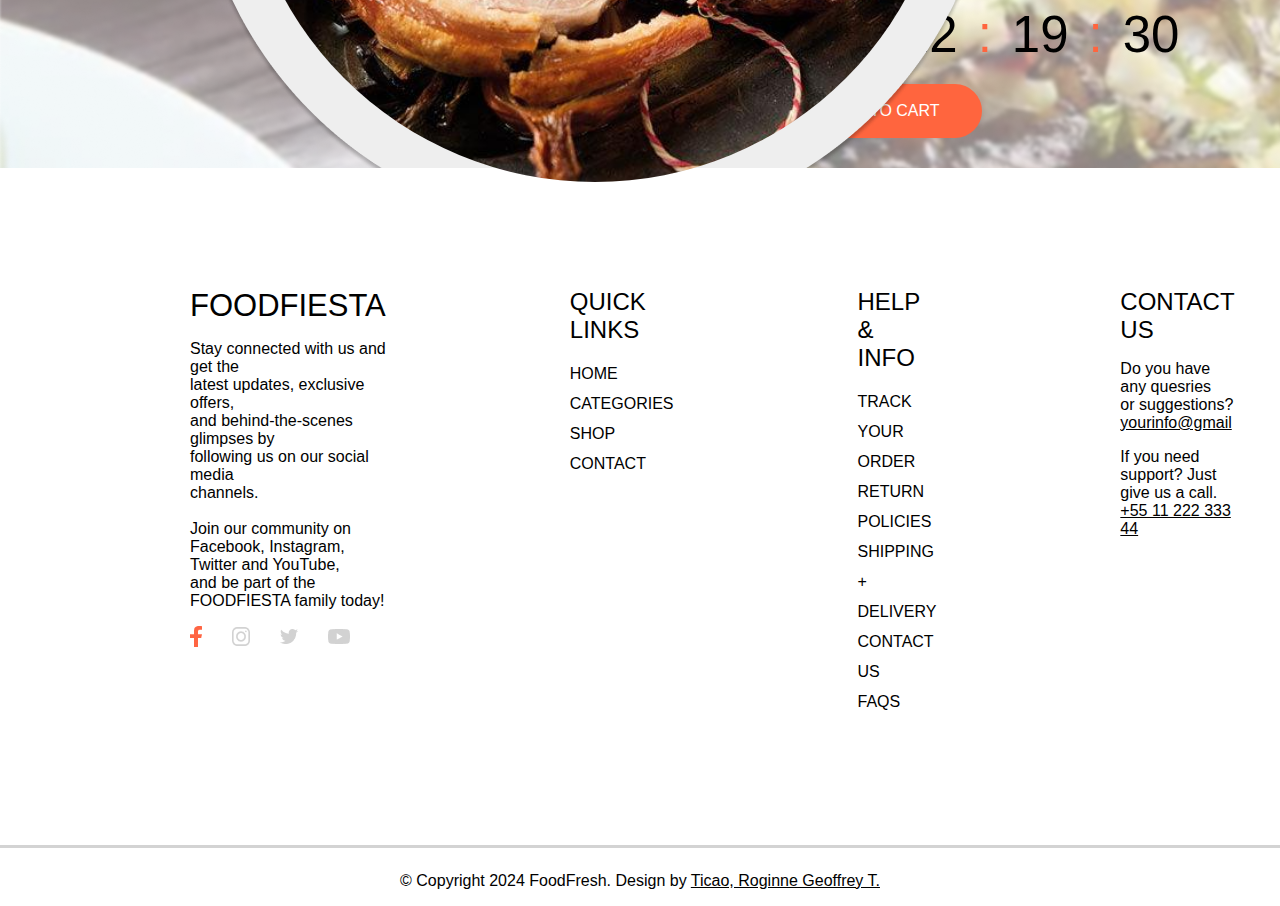
==== commit cdd7e298: "Update index.html" ====
--- a/index.html
+++ b/index.html
@@ -351,7 +351,7 @@
 			<div class="text discountText">
 				<p>30% DISCOUNT ON<br>OUR SPECIAL DISH<br><br>
 					<b>LECHON</b><br>
-					<span class="originalPrice">₱200.00</span><span class="discountedPrice">₱180.00</span>
+					<span class="originalPrice">₱200.00</span><span class="discountedPrice">₱140.00</span>
 					</p>
 				<p class = "countdown">21<span class = "orangeColons">:</span>22<span class = "orangeColons">:</span>19<span class = "orangeColons">:</span>30</p>
 				<a href="Cart.html" class="goShopping">ADD TO CART</a>
@@ -410,4 +410,4 @@
 </body>
 
 
-</html>+</html>
